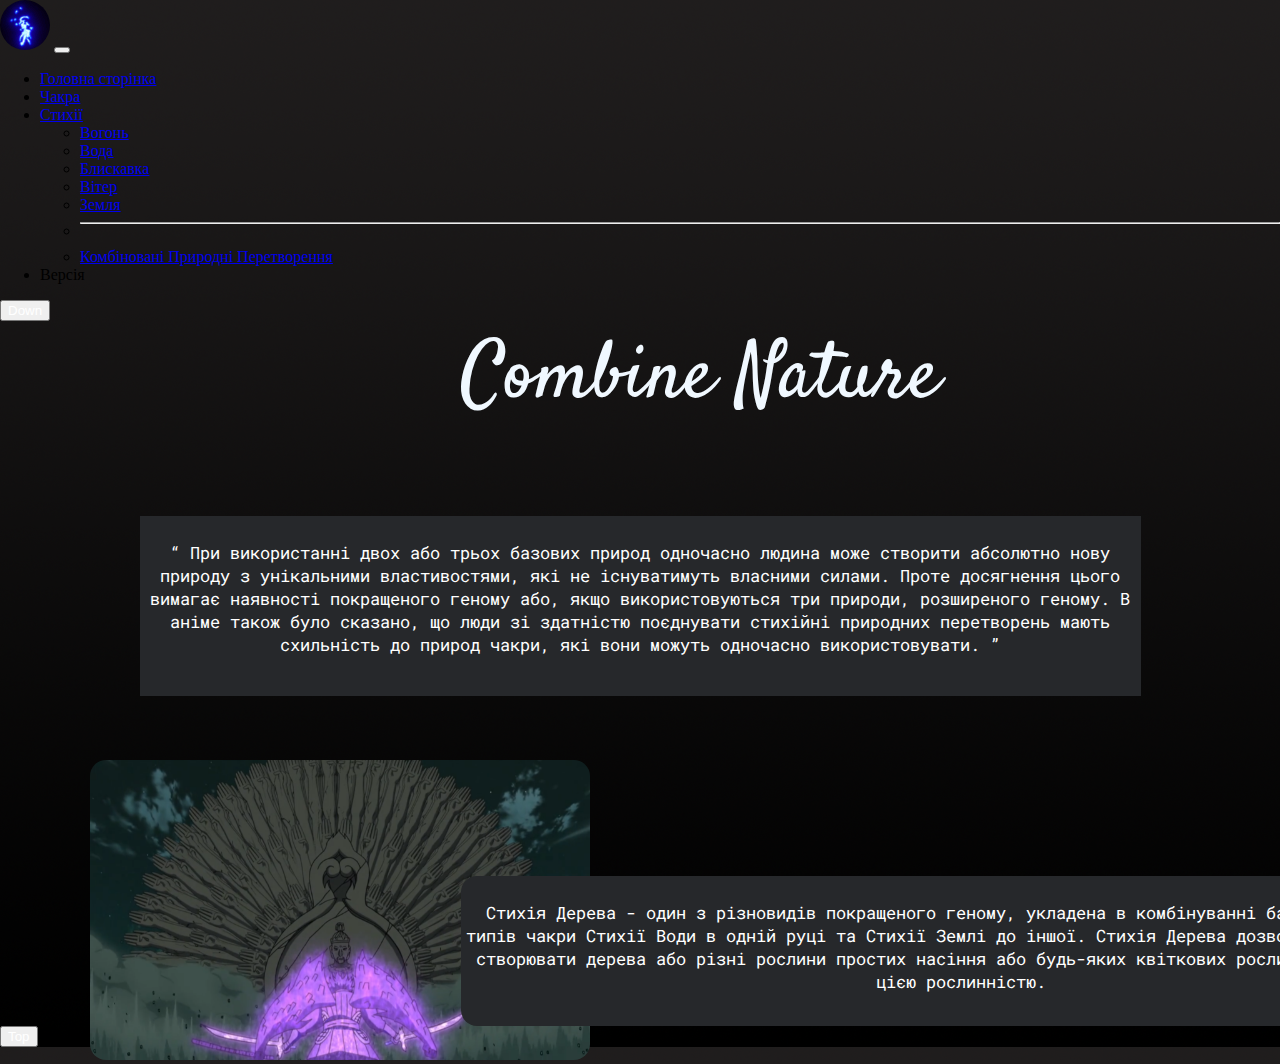
==== combine.html @ b4929487 "add woods style" ====
<!DOCTYPE html>
<html lang="en">

<head>
    <meta charset="UTF-8">
    <meta http-equiv="X-UA-Compatible" content="IE=edge">
    <meta name="viewport" content="width=device-width, initial-scale=1.0">
    <title>Magick</title>
    <link rel="stylesheet" href="style.css">
    <link rel="stylesheet" href="scrollbar.css">
    <link href="https://fonts.googleapis.com/css2?family=Roboto+Mono&display=swap" rel="stylesheet">
    <link href="https://fonts.googleapis.com/css2?family=Satisfy&display=swap" rel="stylesheet">
    <link rel="icon" href="img/icon.png">

    <link href="https://cdn.jsdelivr.net/npm/bootstrap@5.1.3/dist/css/bootstrap.min.css" rel="stylesheet"
        integrity="sha384-1BmE4kWBq78iYhFldvKuhfTAU6auU8tT94WrHftjDbrCEXSU1oBoqyl2QvZ6jIW3" crossorigin="anonymous">

    <script src="https://ajax.googleapis.com/ajax/libs/jquery/3.3.1/jquery.min.js"></script>
</head>

<body>



    <nav class="navbar navbar-expand-lg navbar-dark bg-dark">
        <div class="container-fluid">
            <img class="imgbar" src="/img/bar icon.gif" alt="">
            <button class="navbar-toggler" type="button" data-bs-toggle="collapse"
                data-bs-target="#navbarSupportedContent" aria-controls="navbarSupportedContent" aria-expanded="false"
                aria-label="Toggle navigation">
                <span class="navbar-toggler-icon"></span>
            </button>
            <div class="collapse navbar-collapse" id="navbarSupportedContent">
                <ul class="navbar-nav me-auto mb-2 mb-lg-0">
                    <li class="nav-item">
                        <a class="nav-link active" aria-current="page" href="index.html">Головна сторінка</a>
                    </li>
                    <li class="nav-item">
                        <a class="nav-link" href="indexchakra.html">Чакра</a>
                    </li>
                    <li class="nav-item dropdown">
                        <a class="nav-link dropdown-toggle" href="#" id="navbarDropdown" role="button"
                            data-bs-toggle="dropdown" aria-expanded="false">
                            Стихії
                        </a>
                        <ul class="dropdown-menu" aria-labelledby="navbarDropdown">
                            <li><a class="dropdown-item" href="fire.html">Вогонь</a></li>
                            <li><a class="dropdown-item" href="water.html">Вода</a></li>
                            <li><a class="dropdown-item" href="light.html">Блискавка</a></li>
                            <li><a class="dropdown-item" href="wind.html">Вітер</a></li>
                            <li><a class="dropdown-item" href="earth.html">Земля</a></li>
                            <li>
                                <hr class="dropdown-divider">
                            </li>
                            <li><a class="dropdown-item" href="combine.html">Комбіновані Природні Перетворення</a></li>
                        </ul>
                    </li>
                    <li class="nav-item">
                        <a class="nav-link disabled">Версія</a>
                    </li>
                </ul>
            </div>
        </div>
    </nav>


    <div class="main" id="section1">
        <button type="button" class="btn btn-secondary"> <a class="color" class="text-decoration-none"
                href="#section2">Down</a>
        </button>
    </div>

    <p class="pcomb">
        Combine Nature
    </p>


    <div class="container">
        <div class="sqcomb">
            <p class="f1">

                <q class="q1">

                    При використанні двох або трьох базових природ одночасно людина може створити абсолютно
                    нову природу з унікальними властивостями, які не існуватимуть власними силами. Проте
                    досягнення цього вимагає наявності покращеного геному або, якщо використовуються три природи,
                    розширеного геному. В анімe також було сказано, що люди зі здатністю поєднувати стихійні
                    природних перетворень мають схильність до природ чакри, які вони можуть
                    одночасно використовувати.

                </q>

            </p>
        </div>
    </div>



    <div>
        <img class="picwood" src="/img/woodstyle.png" alt="">

        <div class="container">

            <div class="sqwood">
                <p class="f1">
                    Стихія Дерева - один з різновидів
                    покращеного геному, укладена в комбінуванні базових природних типів чакри Стихії Води в одній руці
                    та
                    Стихії Землі до іншої. Стихія Дерева дозволяє користувачеві створювати дерева або різні рослини
                    простих насіння або будь-яких квіткових рослин і маніпулювати цією рослинністю.
                </p>
            </div>
        </div>
    </div>

    <div class=" main" id="section2">
        <button type="button" class="btn btn-secondary"><a class="color" class="text-decoration-none"
                href="#section1">Top</a></button>
    </div>

    <script src="https://cdn.jsdelivr.net/npm/@popperjs/core@2.10.2/dist/umd/popper.min.js"
        integrity="sha384-7+zCNj/IqJ95wo16oMtfsKbZ9ccEh31eOz1HGyDuCQ6wgnyJNSYdrPa03rtR1zdB"
        crossorigin="anonymous"></script>
    <script src="https://cdn.jsdelivr.net/npm/bootstrap@5.1.3/dist/js/bootstrap.min.js"
        integrity="sha384-QJHtvGhmr9XOIpI6YVutG+2QOK9T+ZnN4kzFN1RtK3zEFEIsxhlmWl5/YESvpZ13"
        crossorigin="anonymous"></script>


</body>

</html>
---- style.css ----
body {
    background-image: url(/img/background2.png);

    background-size: cover;
    margin: 0;
    padding: 0;
}

.p {
    font-family: "Satisfy", cursive;
    margin-top: 0;
    margin-left: 44%;
    font-size: 80px;
    color: aliceblue;
    animation-name: Resume;
    animation-duration: 6s;
    animation-iteration-count: infinite;
}
@keyframes Resume {
    0% {
        color: rgb(201, 182, 235);
    }
    15% {
        color: rgb(240, 241, 230);
    }
    17% {
        color: rgb(228, 228, 179);
    }
    25% {
        color: yellow;
    }
    27.5% {
        color: rgb(224, 224, 89);
    }
    30% {
        color: rgb(167, 219, 98);
    }
    40% {
        color: rgb(29, 153, 60);
    }
    50% {
        color: rgba(6, 109, 6, 0.726);
    }
    75% {
        color: blue;
    }
    87% {
        color: rgb(90, 47, 230);
    }
    92% {
        color: rgb(76, 6, 156);
    }
    97% {
        color: rgb(164, 138, 194);
    }
    100% {
        color: rgb(201, 182, 235);
    }
}

.f1 {
    position: relative;
    top: 25px;
    width: 1000px;
    font-family: "Roboto Mono", monospace;
    font-size: 17px;
}
.container {
    position: relative;
    text-align: center;
    color: white;
}

.sq {
    position: relative;
    margin-left: auto;
    margin-right: auto;
    width: 1000px;
    height: f1;
    background-color: rgb(38, 40, 43);
}

.imgbar {
    border-radius: 80%;
}

.color {
    color: rgb(255, 255, 255);
    text-decoration: none;
}

/* Серый квадрат для чакры */
.sqchkr {
    position: relative;
    margin-left: auto;
    margin-right: auto;
    width: 1001px;
    height: 290px;
    background-color: rgb(38, 40, 43);
}
/* Анимация для текста огонь */
.p1 {
    font-family: "Satisfy", cursive;
    margin-top: 0;
    margin-left: 44%;
    font-size: 80px;
    color: aliceblue;
    animation-name: Resume_fire;
    animation-duration: 6s;
    animation-iteration-count: infinite;
}
@keyframes Resume_fire {
    0% {
        color: rgb(255, 0, 0);
    }
    15% {
        color: rgb(255, 51, 0);
    }
    17% {
        color: rgb(255, 72, 0);
    }
    25% {
        color: yellow;
    }
    27.5% {
        color: rgb(255, 208, 0);
    }
    30% {
        color: rgb(255, 94, 0);
    }
    40% {
        color: rgb(255, 102, 0);
    }
    50% {
        color: rgba(255, 60, 0, 0.726);
    }
    75% {
        color: rgb(255, 145, 0);
    }
    87% {
        color: rgb(255, 251, 0);
    }
    92% {
        color: rgb(201, 7, 7);
    }
    97% {
        color: rgb(255, 72, 0);
    }
    100% {
        color: rgb(255, 0, 0);
    }
}
/* Анимация для воды */

.p2 {
    font-family: "Satisfy", cursive;
    margin-top: 0;
    margin-left: 44%;
    font-size: 80px;
    color: aliceblue;
    animation-name: Resume_water;
    animation-duration: 6s;
    animation-iteration-count: infinite;
}
@keyframes Resume_water {
    0% {
        color: rgb(17, 0, 255);
    }
    15% {
        color: rgb(0, 17, 255);
    }
    17% {
        color: rgb(0, 110, 255);
    }
    25% {
        color: rgb(0, 247, 255);
    }
    27.5% {
        color: rgb(0, 255, 242);
    }
    30% {
        color: rgb(255, 255, 255);
    }
    40% {
        color: rgb(255, 255, 255);
    }
    50% {
        color: rgba(0, 255, 255, 0.726);
    }
    75% {
        color: rgb(0, 174, 255);
    }
    87% {
        color: rgb(0, 102, 255);
    }
    92% {
        color: rgb(159, 182, 247);
    }
    97% {
        color: rgb(98, 151, 230);
    }
    100% {
        color: rgb(17, 0, 255);
    }
}
/* Анимация для Молнии */
.p3 {
    font-family: "Satisfy", cursive;
    margin-top: 0;
    margin-left: 44%;
    font-size: 80px;
    color: aliceblue;
    animation-name: Resume_light;
    animation-duration: 6s;
    animation-iteration-count: infinite;
}
@keyframes Resume_light {
    0% {
        color: rgb(251, 255, 0);
    }
    15% {
        color: rgb(247, 250, 201);
    }
    17% {
        color: rgb(230, 247, 77);
    }
    25% {
        color: rgb(246, 252, 164);
    }
    27.5% {
        color: rgb(252, 255, 204);
    }
    30% {
        color: rgb(255, 255, 255);
    }
    40% {
        color: rgb(255, 255, 255);
    }
    50% {
        color: rgba(107, 114, 47, 0.726);
    }
    75% {
        color: rgb(238, 255, 0);
    }
    87% {
        color: rgb(244, 255, 194);
    }
    92% {
        color: rgb(244, 255, 204);
    }
    97% {
        color: rgb(237, 255, 74);
    }
    100% {
        color: rgb(251, 255, 0);
    }
}

.p4 {
    font-family: "Satisfy", cursive;
    margin-top: 0;
    margin-left: 44%;
    font-size: 80px;
    color: aliceblue;
    animation-name: Resume_wind;
    animation-duration: 6s;
    animation-iteration-count: infinite;
}
@keyframes Resume_wind {
    0% {
        color: rgb(255, 255, 255);
    }
    15% {
        color: rgb(151, 151, 151);
    }
    17% {
        color: rgb(87, 87, 87);
    }
    25% {
        color: rgb(68, 68, 68);
    }
    27.5% {
        color: rgb(197, 197, 197);
    }
    30% {
        color: rgb(151, 151, 151);
    }
    40% {
        color: rgb(255, 240, 240);
    }
    50% {
        color: rgba(211, 255, 253, 0.726);
    }
    75% {
        color: rgb(194, 255, 240);
    }
    87% {
        color: rgb(150, 184, 178);
    }
    92% {
        color: rgb(255, 255, 255);
    }
    97% {
        color: rgb(255, 255, 255);
    }
    100% {
        color: rgb(255, 255, 255);
    }
}

.p5 {
    font-family: "Satisfy", cursive;
    margin-top: 0;
    margin-left: 44%;
    font-size: 80px;
    color: aliceblue;
    animation-name: Resume_earth;
    animation-duration: 6s;
    animation-iteration-count: infinite;
}
@keyframes Resume_earth {
    0% {
        color: rgb(255, 115, 0);
    }
    15% {
        color: rgb(255, 170, 59);
    }
    17% {
        color: rgb(255, 203, 106);
    }
    25% {
        color: rgb(53, 53, 53);
    }
    27.5% {
        color: rgb(3, 3, 3);
    }
    30% {
        color: rgb(250, 94, 3);
    }
    40% {
        color: rgb(255, 153, 0);
    }
    50% {
        color: rgba(0, 0, 0, 0.726);
    }
    75% {
        color: rgb(255, 115, 0);
    }
    87% {
        color: rgb(255, 173, 20);
    }
    92% {
        color: rgb(255, 94, 0);
    }
    97% {
        color: rgb(255, 193, 23);
    }
    100% {
        color: rgb(255, 115, 0);
    }
}

/* квадрат для комбинацый */

.sqcomb {
    position: relative;
    margin-left: auto;
    margin-right: auto;
    width: 1001px;
    height: 180px;
    background-color: rgb(38, 40, 43);
}

.pcomb {
    font-family: "Satisfy", cursive;
    margin-top: 0;
    margin-left: 36%;
    font-size: 80px;
    color: aliceblue;
    animation-name: Resume;
    animation-duration: 6s;
    animation-iteration-count: infinite;
}

/* картинка комб */

.combpict {
    position: absolute;
    width: 300px;
    height: 400px;
    bottom: 1px;
    left: 100px;
}

.woodst {
    width: 500px;
    height: 600px;
}

.sqwood {
    position: relative;
    margin-left: 36%;
    margin-top: -16%;
    width: 1000px;
    height: 150px;
    background-color: rgb(38, 40, 43);
    border-radius: 1em;
}

.picwood {
    width: 500px;
    height: 300px;
    border-radius: 1em;
    position: relative;
    margin-left: 7%;
    margin-top: 5%;
}
---- scrollbar.css ----
::-webkit-scrollbar {
    width: 0.2cm;
}

::-webkit-scrollbar-track {
    background-color: rgb(37, 33, 33);
}

::-webkit-scrollbar-thumb {
    background-color: rgb(59, 59, 59);
    border-radius: 100vw;
}

::-webkit-scrollbar-thumb:hover {
    background-color: rgb(214, 214, 214);
}
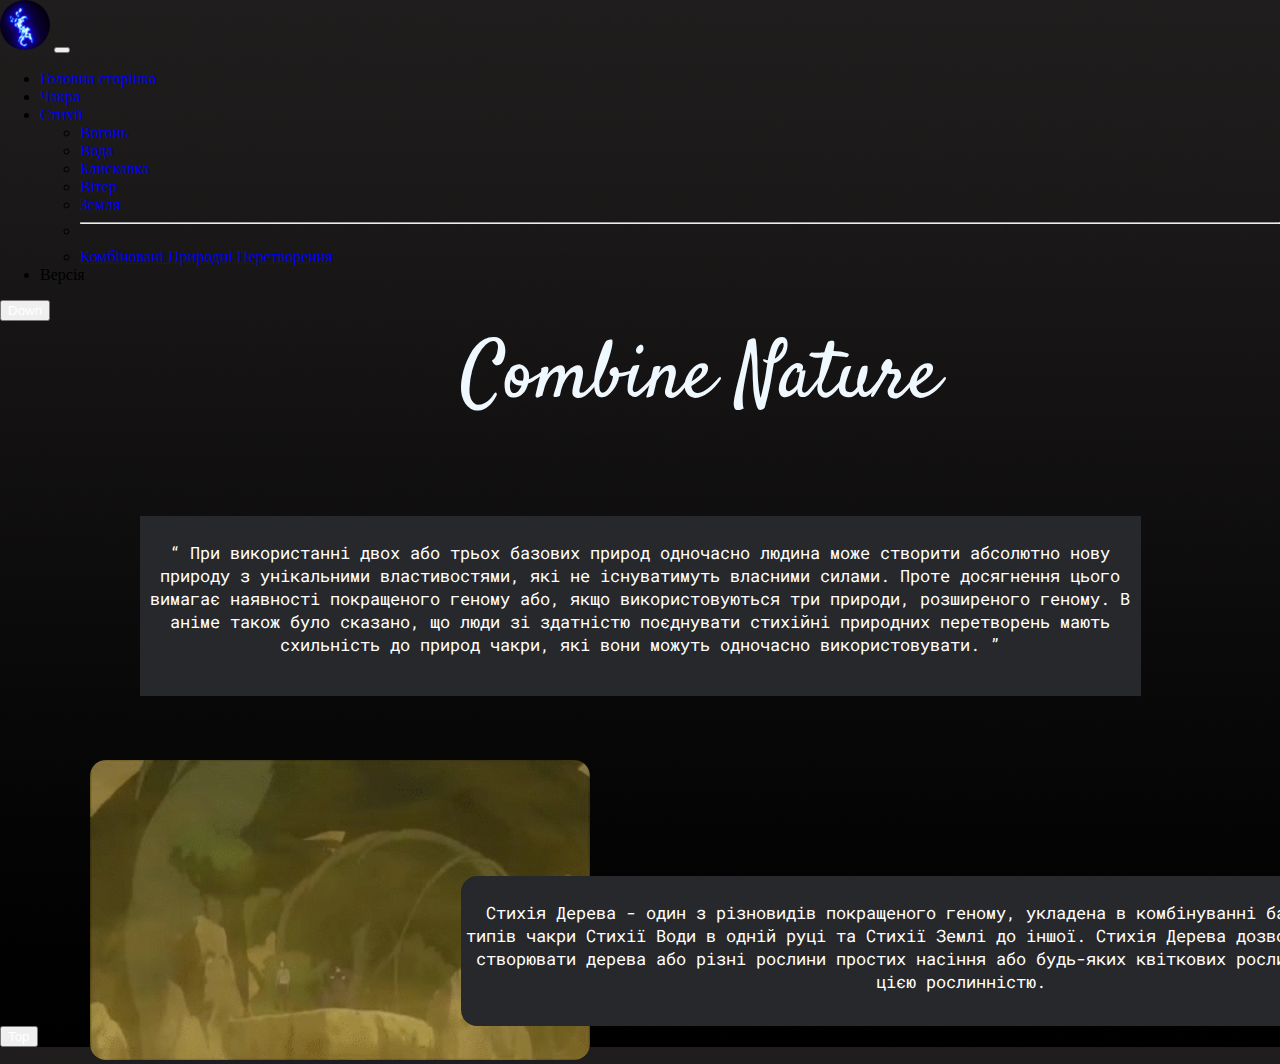
==== commit 69997ad9: "water and combine gif" ====
--- a/combine.html
+++ b/combine.html
@@ -97,14 +97,15 @@
 
 
     <div>
-        <img class="picwood" src="/img/woodstyle.png" alt="">
+        <img class="picwood" src="/img/mokuton.gif" alt="">
 
         <div class="container">
 
             <div class="sqwood">
                 <p class="f1">
-                    Стихія Дерева - один з різновидів
-                    покращеного геному, укладена в комбінуванні базових природних типів чакри Стихії Води в одній руці
+                    Стихія Дерева - один з різновидів покращеного геному, укладена в комбінуванні базових природних
+                    типів чакри Стихії
+                    Води в одній руці
                     та
                     Стихії Землі до іншої. Стихія Дерева дозволяє користувачеві створювати дерева або різні рослини
                     простих насіння або будь-яких квіткових рослин і маніпулювати цією рослинністю.
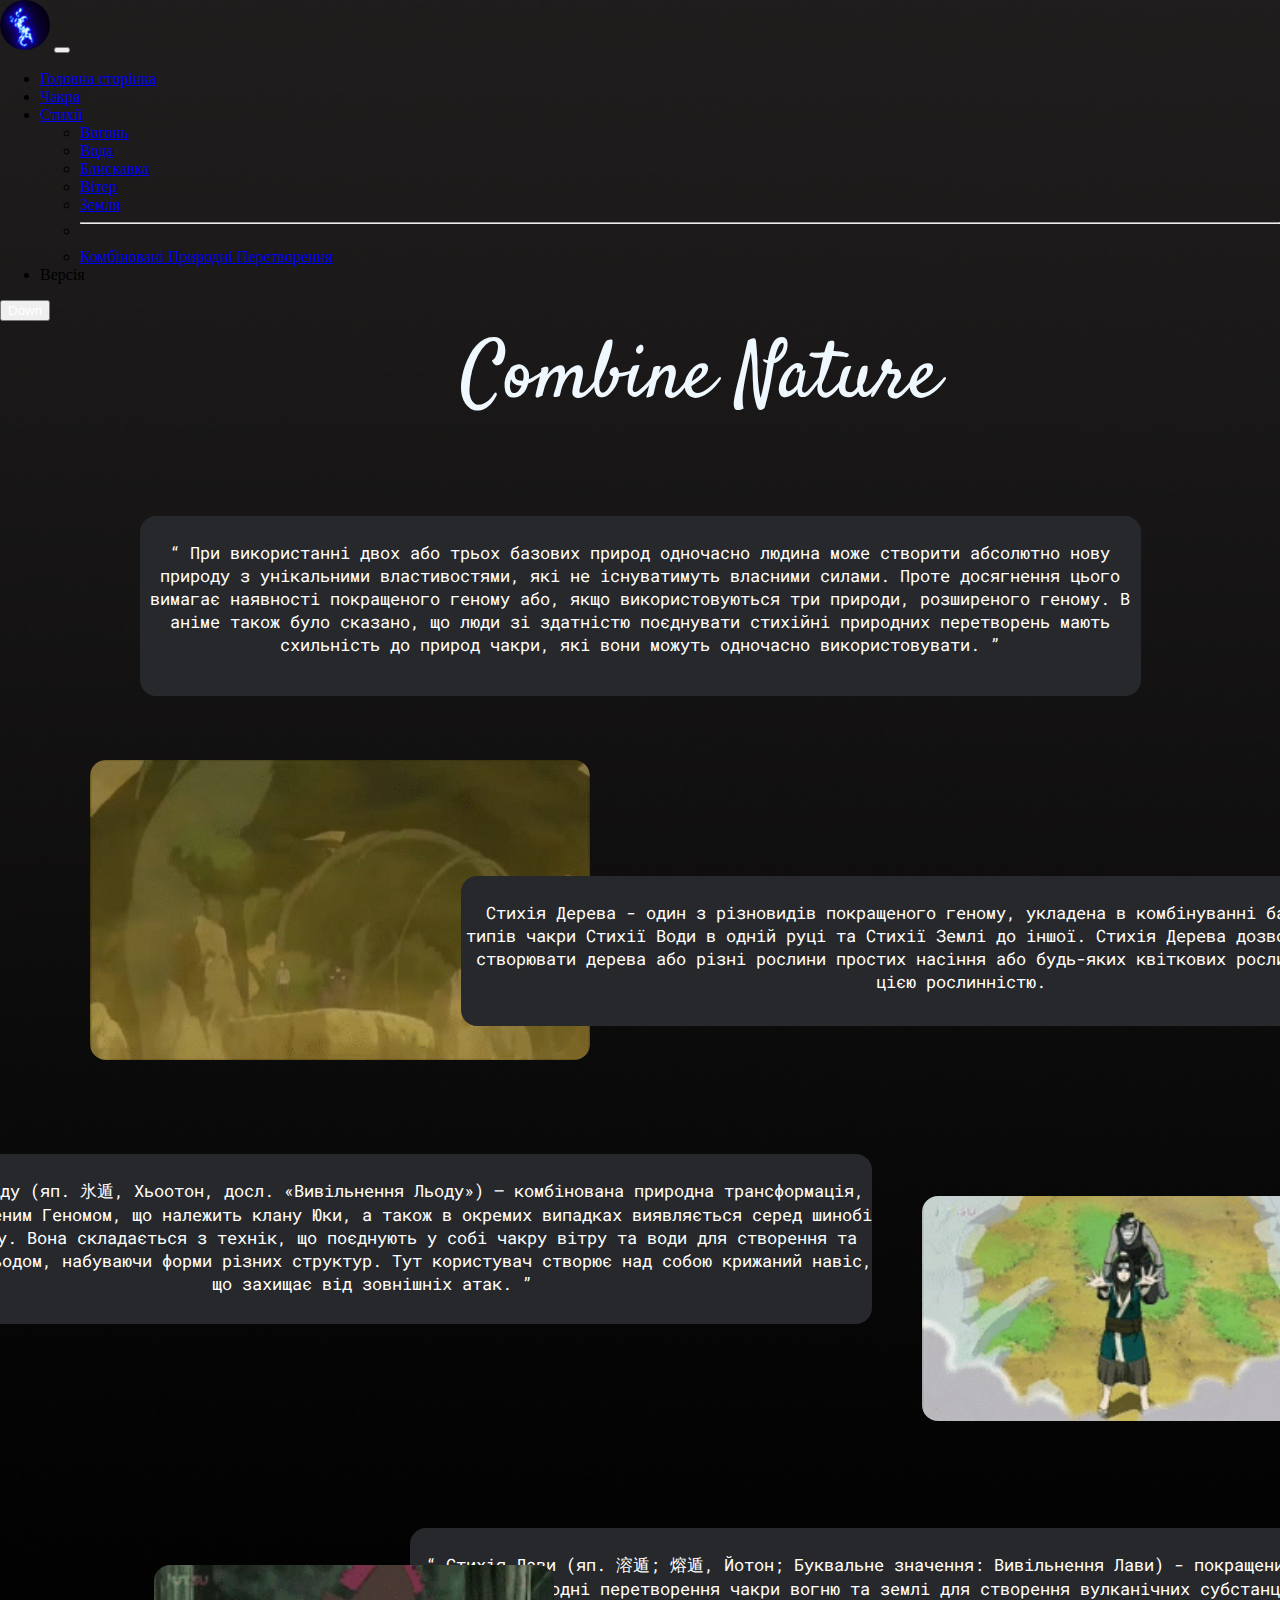
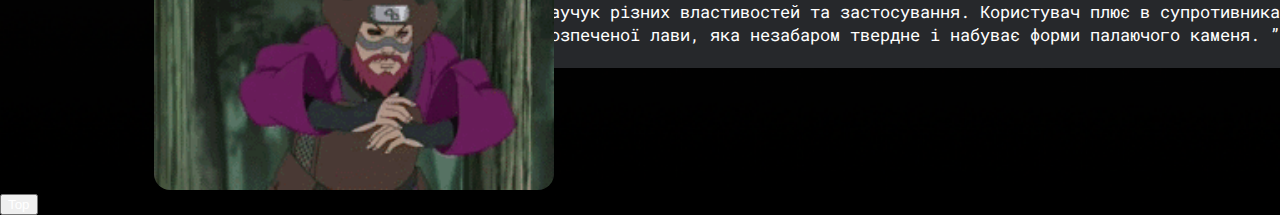
==== commit fd6977aa: "bigger images" ====
--- a/combine.html
+++ b/combine.html
@@ -114,6 +114,43 @@
         </div>
     </div>
 
+    <div class="container">
+        <div class="sqhaku">
+            <p class="f1">
+
+                <q class="q1">
+                    Стихія Льоду (яп. 氷遁, Хьоотон, досл. «Вивільнення Льоду») — комбінована природна трансформація, яка
+                    є Покращеним Геномом, що належить клану Юки, а також в окремих випадках виявляється серед шинобі
+                    Країни Снігу. Вона складається з технік, що поєднують у собі чакру вітру та води для створення та
+                    управління льодом, набуваючи форми різних структур.
+                    Тут користувач створює над собою крижаний навіс, що захищає від зовнішніх атак.
+                </q>
+
+            </p>
+        </div>
+    </div>
+
+    <img class="fb" src="/img/ledyanoy-kupol.gif" alt="">
+    </div>
+
+    <div class="container">
+        <div class="sqlava">
+            <p class="f1">
+
+                <q class="q1">
+                    Стихія Лави (яп. 溶遁; 熔遁, Йотон; Буквальне значення: Вивільнення Лави) - покращений геном, що
+                    комбінує природні перетворення чакри вогню та землі для створення вулканічних субстанцій, таких як
+                    лава або каучук різних властивостей та застосування. Користувач плює в супротивника грудками
+                    розпеченої лави, яка незабаром твердне і набуває форми палаючого каменя.
+                </q>
+
+            </p>
+        </div>
+    </div>
+    <img class="fw" src="/img/lava.gif" alt="">
+    </div>
+
+
     <div class=" main" id="section2">
         <button type="button" class="btn btn-secondary"><a class="color" class="text-decoration-none"
                 href="#section1">Top</a></button>
--- a/style.css
+++ b/style.css
@@ -76,8 +76,9 @@
     margin-left: auto;
     margin-right: auto;
     width: 1000px;
-    height: f1;
-    background-color: rgb(38, 40, 43);
+    height: 130px;
+    background-color: rgb(38, 40, 43);
+    border-radius: 1em;
 }
 
 .imgbar {
@@ -97,6 +98,7 @@
     width: 1001px;
     height: 290px;
     background-color: rgb(38, 40, 43);
+    border-radius: 1em;
 }
 /* Анимация для текста огонь */
 .p1 {
@@ -369,6 +371,7 @@
     width: 1001px;
     height: 180px;
     background-color: rgb(38, 40, 43);
+    border-radius: 1em;
 }
 
 .pcomb {
@@ -415,3 +418,207 @@
     margin-left: 7%;
     margin-top: 5%;
 }
+
+/* огонь */
+
+.firebody {
+    background-image: url(/back/fire.png);
+    background-size: cover;
+    -moz-background-size: cover;
+    -moz-background-size: cover;
+}
+
+.sqfire {
+    position: relative;
+    margin-top: 7%;
+    margin-left: auto;
+    margin-right: auto;
+    width: 1000px;
+    height: 150px;
+    background-color: rgb(38, 40, 43);
+    border-radius: 1em;
+}
+
+.sqfirew {
+    position: relative;
+    margin-left: 32%;
+    margin-top: 8%;
+    margin-right: auto;
+    width: 1000px;
+    height: 70px;
+    background-color: rgb(38, 40, 43);
+    border-radius: 1em;
+}
+
+.fw {
+    position: relative;
+    border-radius: 1em;
+    margin-top: -8%;
+    margin-left: 12%;
+    height: 225px;
+    width: 400px;
+}
+
+.sqfireb {
+    position: relative;
+    margin-left: -10%;
+    margin-top: 10%;
+    margin-right: auto;
+    width: 1000px;
+    height: 90px;
+    background-color: rgb(38, 40, 43);
+    border-radius: 1em;
+}
+
+.fb {
+    position: relative;
+    border-radius: 1em;
+    margin-top: -10%;
+    margin-left: 72%;
+    height: 225px;
+    width: 400px;
+}
+
+/* water */
+
+.bodywater {
+    background-image: url(/back/water.png);
+    background-size: cover;
+    -moz-background-size: cover;
+    -moz-background-size: cover;
+}
+
+.sqwater {
+    position: relative;
+    margin-top: 7%;
+    margin-left: auto;
+    margin-right: auto;
+    width: 1000px;
+    height: 120px;
+    background-color: rgb(38, 40, 43);
+    border-radius: 1em;
+}
+
+.sqwaterk {
+    position: relative;
+    margin-left: 32%;
+    margin-top: 8%;
+    margin-right: auto;
+    width: 1000px;
+    height: 85px;
+    background-color: rgb(38, 40, 43);
+    border-radius: 1em;
+}
+
+/*LIGHT*/
+
+.sqlightk {
+    position: relative;
+    margin-left: 32%;
+    margin-top: 8%;
+    margin-right: auto;
+    width: 1000px;
+    height: 120px;
+    background-color: rgb(38, 40, 43);
+    border-radius: 1em;
+}
+
+.sqblisk {
+    position: relative;
+    margin-left: auto;
+    margin-right: auto;
+    width: 1000px;
+    height: 135px;
+    background-color: rgb(38, 40, 43);
+    border-radius: 1em;
+}
+
+.lightbody {
+    background-image: url(/back/light.png);
+    background-size: cover;
+    -moz-background-size: cover;
+    -moz-background-size: cover;
+}
+
+/*wind*/
+.windbody {
+    background-image: url(/back/wind.png);
+    background-size: cover;
+    -moz-background-size: cover;
+    -moz-background-size: cover;
+}
+
+.rs {
+    position: relative;
+    border-radius: 1em;
+    margin-top: -8%;
+    margin-left: 7%;
+    height: 225px;
+    width: 400px;
+}
+
+.sqwind {
+    position: relative;
+    margin-left: auto;
+    margin-right: auto;
+    width: 1000px;
+    height: 150px;
+    background-color: rgb(38, 40, 43);
+    border-radius: 1em;
+}
+
+/* earth */
+
+.sqr {
+    position: relative;
+    margin-left: auto;
+    margin-right: auto;
+    width: 1000px;
+    height: 120px;
+    background-color: rgb(38, 40, 43);
+    border-radius: 1em;
+}
+
+.sqk {
+    position: relative;
+    margin-left: 32%;
+    margin-top: 8%;
+    margin-right: auto;
+    width: 1000px;
+    height: 85px;
+    background-color: rgb(38, 40, 43);
+    border-radius: 1em;
+}
+
+.earthbody {
+    background-image: url(/back/earth.png);
+    background-size: cover;
+    -moz-background-size: cover;
+    -moz-background-size: cover;
+}
+
+/*haku*/
+
+.sqhaku {
+    position: relative;
+    margin-left: -10%;
+    margin-top: 10%;
+    margin-right: auto;
+    width: 1000px;
+    height: 170px;
+    background-color: rgb(38, 40, 43);
+    border-radius: 1em;
+}
+
+/*lava*/
+
+.sqlava {
+    position: relative;
+    margin-left: 32%;
+    margin-top: 8%;
+    margin-right: auto;
+    width: 1000px;
+    height: 140px;
+    background-color: rgb(38, 40, 43);
+    border-radius: 1em;
+}
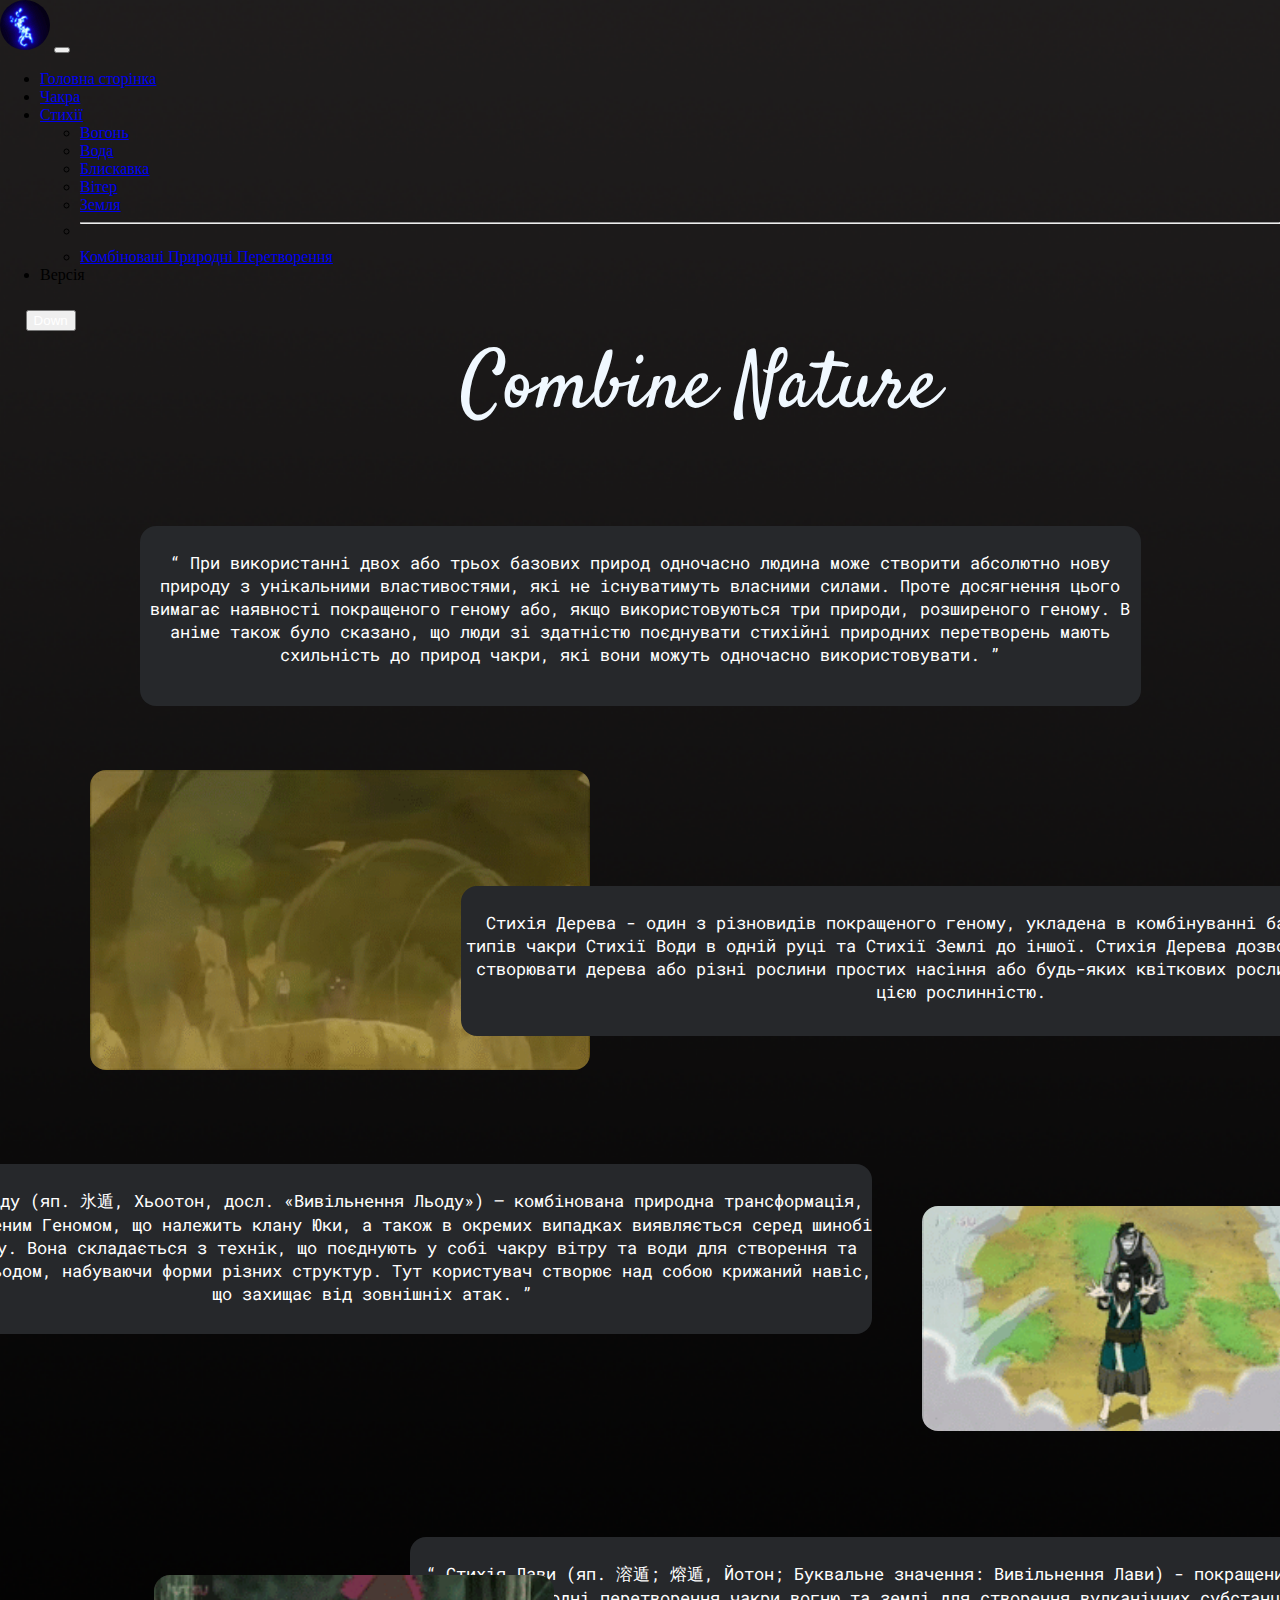
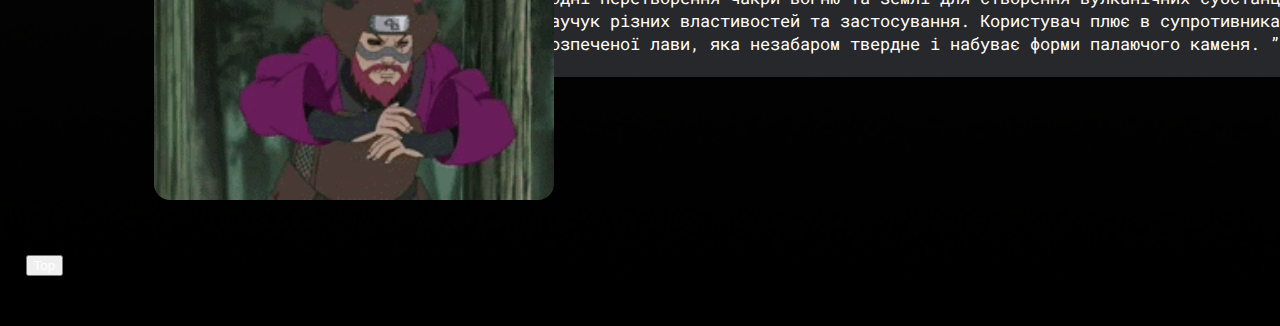
==== commit 9c4d4728: "add normal buttons" ====
--- a/combine.html
+++ b/combine.html
@@ -151,9 +151,15 @@
     </div>
 
 
-    <div class=" main" id="section2">
+    <div class="main2" id="section2">
         <button type="button" class="btn btn-secondary"><a class="color" class="text-decoration-none"
                 href="#section1">Top</a></button>
+    </div>
+
+    <div>
+        <p class="blackop">
+            op
+        </p>
     </div>
 
     <script src="https://cdn.jsdelivr.net/npm/@popperjs/core@2.10.2/dist/umd/popper.min.js"
--- a/style.css
+++ b/style.css
@@ -622,3 +622,25 @@
     background-color: rgb(38, 40, 43);
     border-radius: 1em;
 }
+
+/*button*/
+.color {
+    color: rgb(255, 255, 255);
+    text-decoration: none;
+}
+
+.main {
+    position: relative;
+    margin-top: 2%;
+    margin-left: 2%;
+}
+
+.main2 {
+    position: relative;
+    margin-top: 4%;
+    margin-left: 2%;
+}
+
+.blackop {
+    -webkit-text-fill-color: transparent;
+}
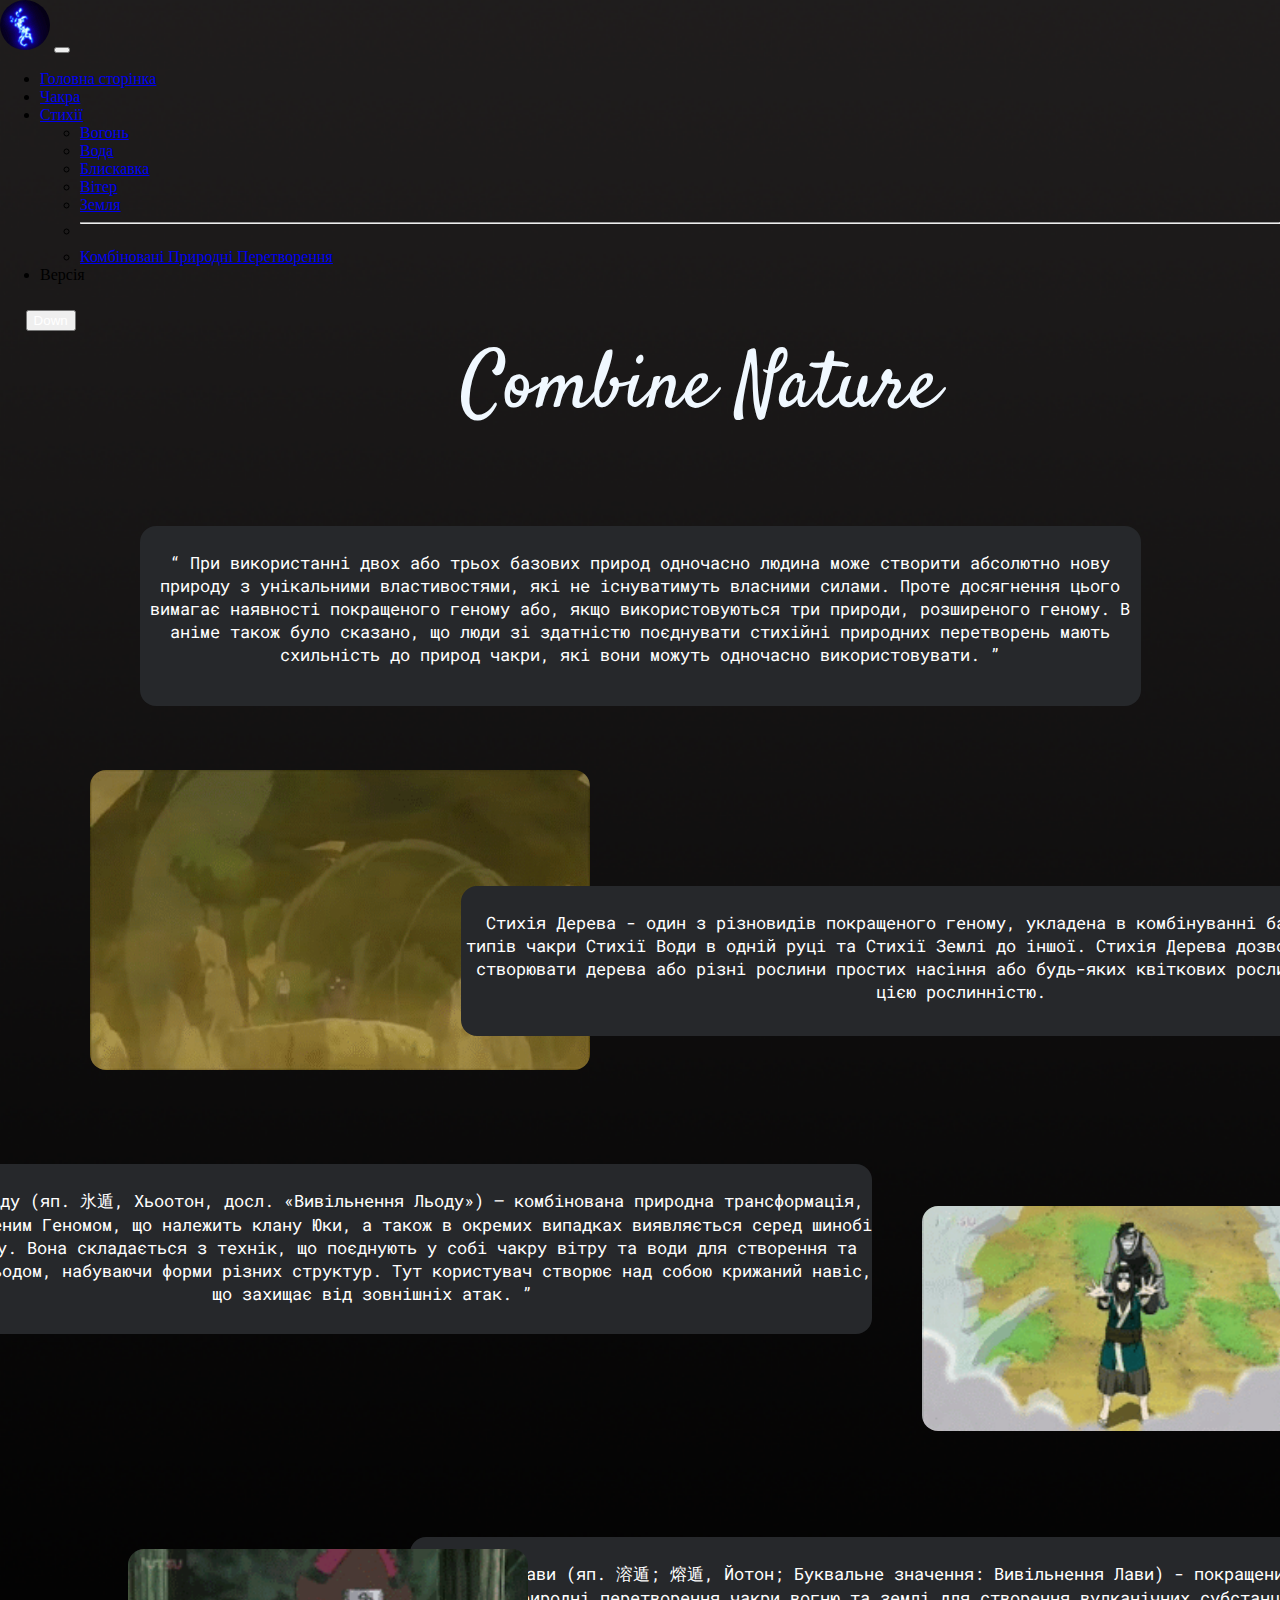
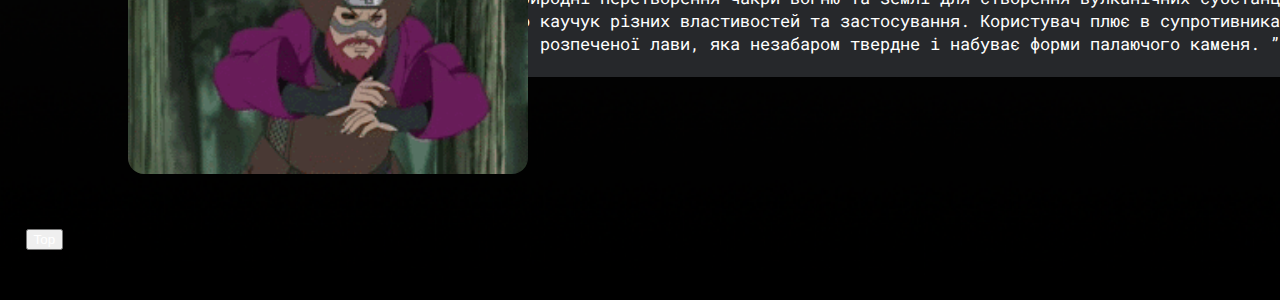
==== commit eb42a49e: "fixed lava pic" ====
--- a/combine.html
+++ b/combine.html
@@ -147,7 +147,7 @@
             </p>
         </div>
     </div>
-    <img class="fw" src="/img/lava.gif" alt="">
+    <img class="fl" src="/img/lava.gif" alt="">
     </div>
 
 
--- a/style.css
+++ b/style.css
@@ -623,6 +623,15 @@
     border-radius: 1em;
 }
 
+.fl {
+    position: relative;
+    border-radius: 1em;
+    margin-top: -10%;
+    margin-left: 10%;
+    height: 225px;
+    width: 400px;
+}
+
 /*button*/
 .color {
     color: rgb(255, 255, 255);
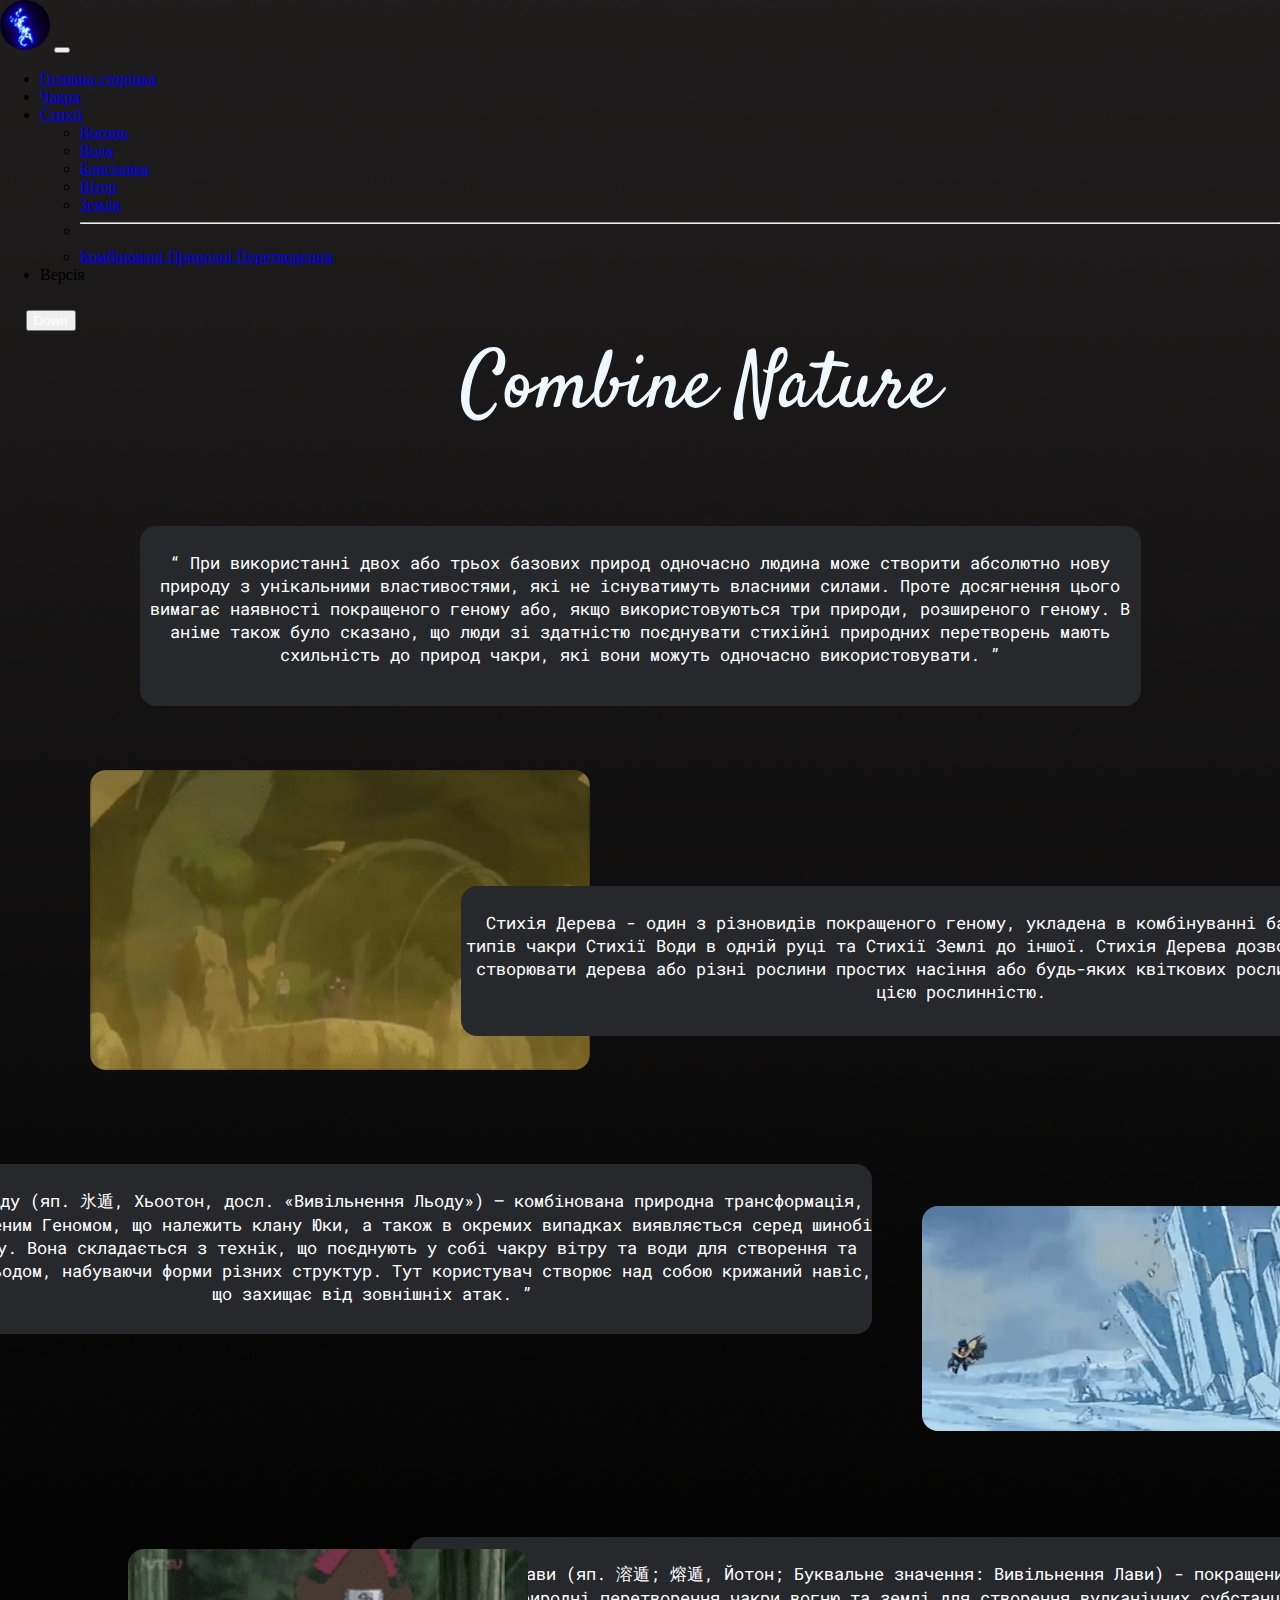
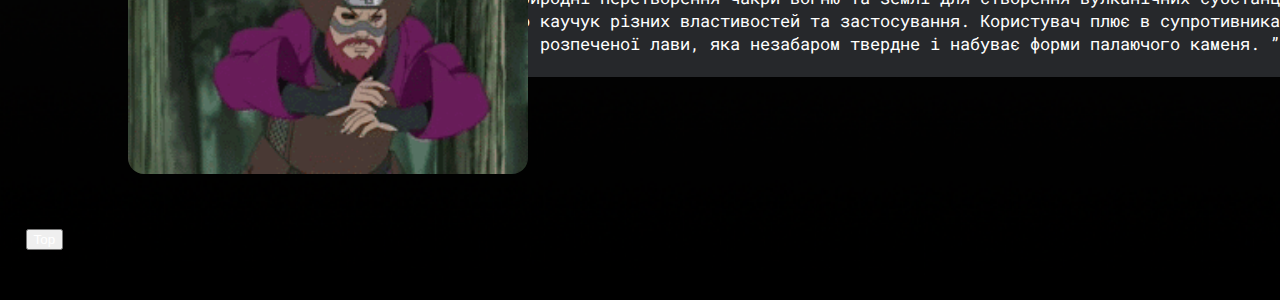
==== commit 23986010: "ice" ====
--- a/combine.html
+++ b/combine.html
@@ -130,7 +130,7 @@
         </div>
     </div>
 
-    <img class="fb" src="/img/ledyanoy-kupol.gif" alt="">
+    <img class="fb" src="/img/icecombine.gif" alt="">
     </div>
 
     <div class="container">
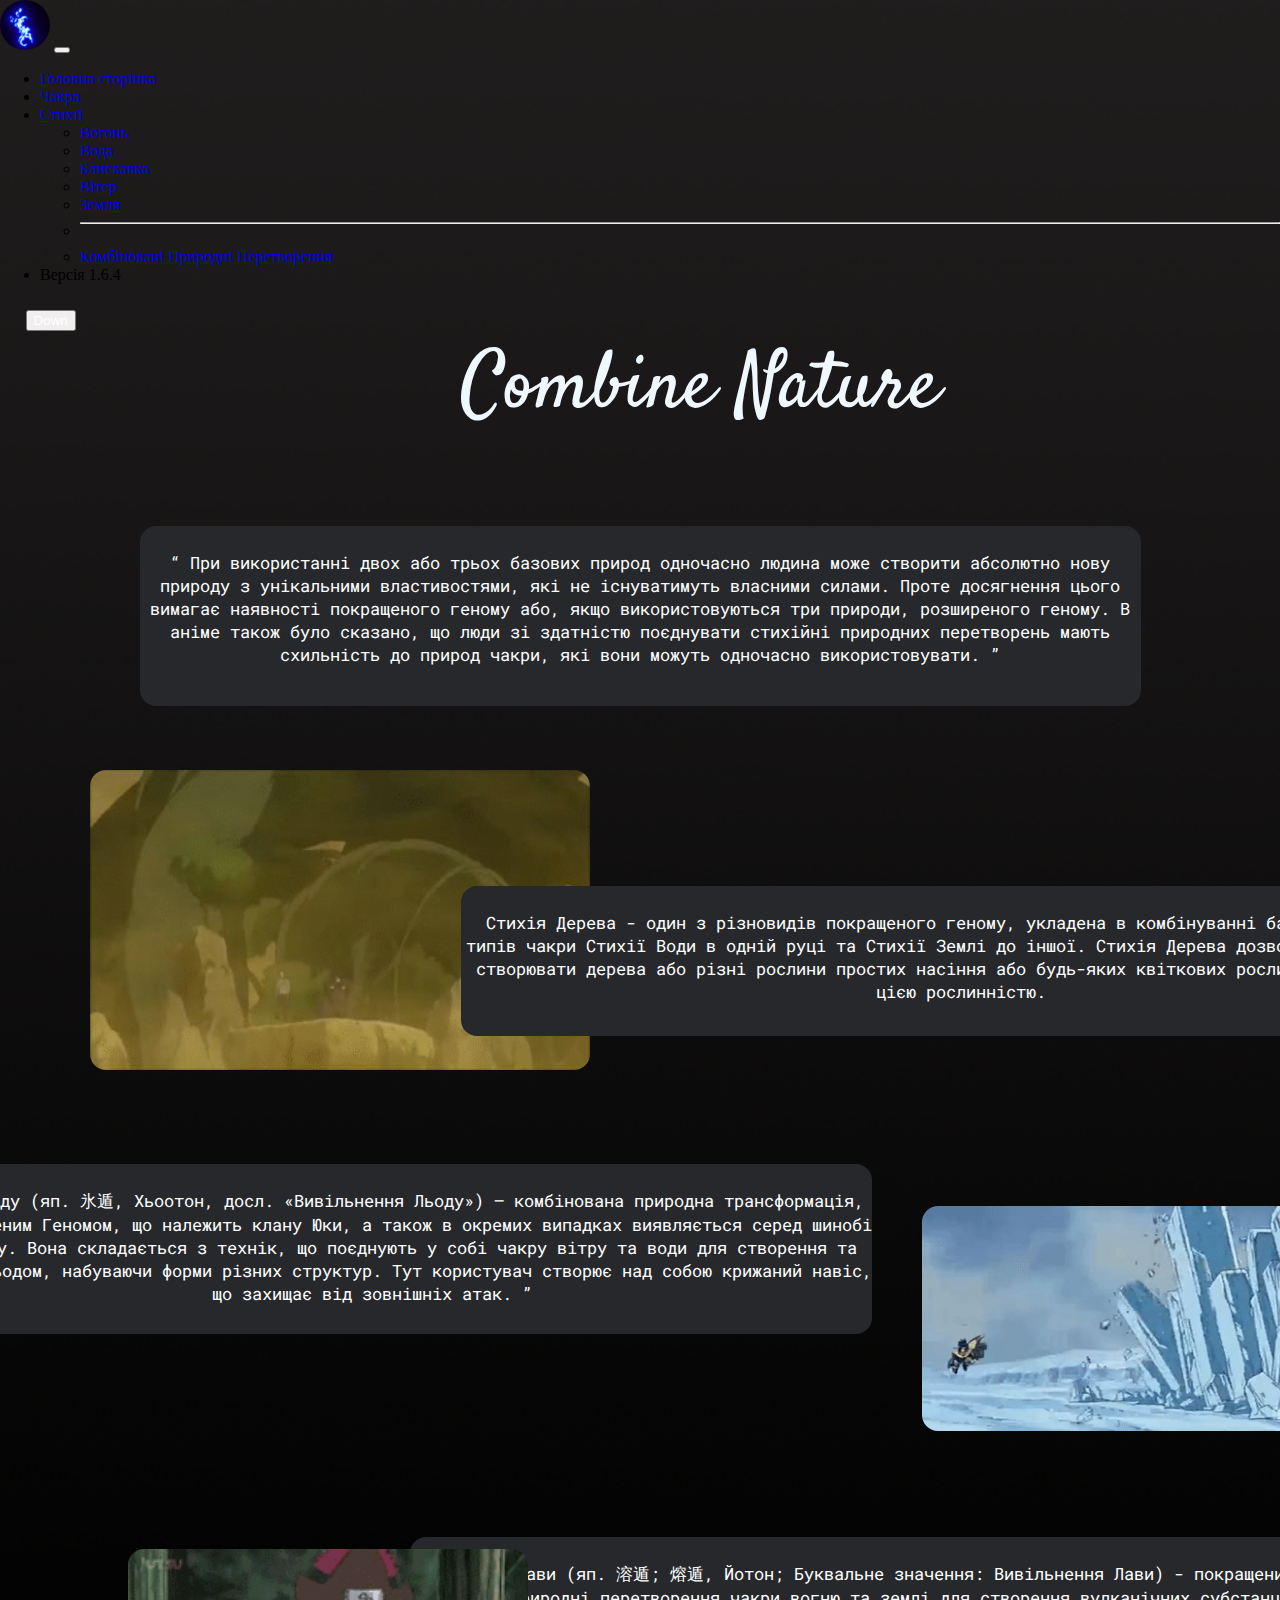
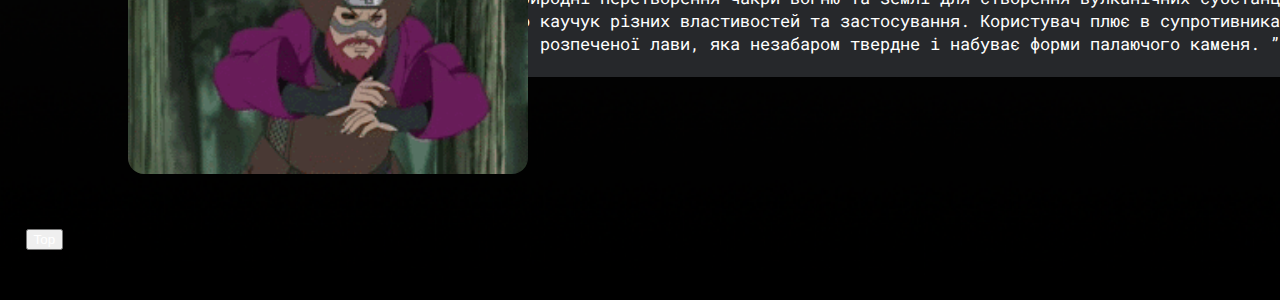
==== commit 9cbfed50: "ver" ====
--- a/combine.html
+++ b/combine.html
@@ -56,7 +56,7 @@
                         </ul>
                     </li>
                     <li class="nav-item">
-                        <a class="nav-link disabled">Версія</a>
+                        <a class="nav-link disabled">Версія 1.6.4</a>
                     </li>
                 </ul>
             </div>
